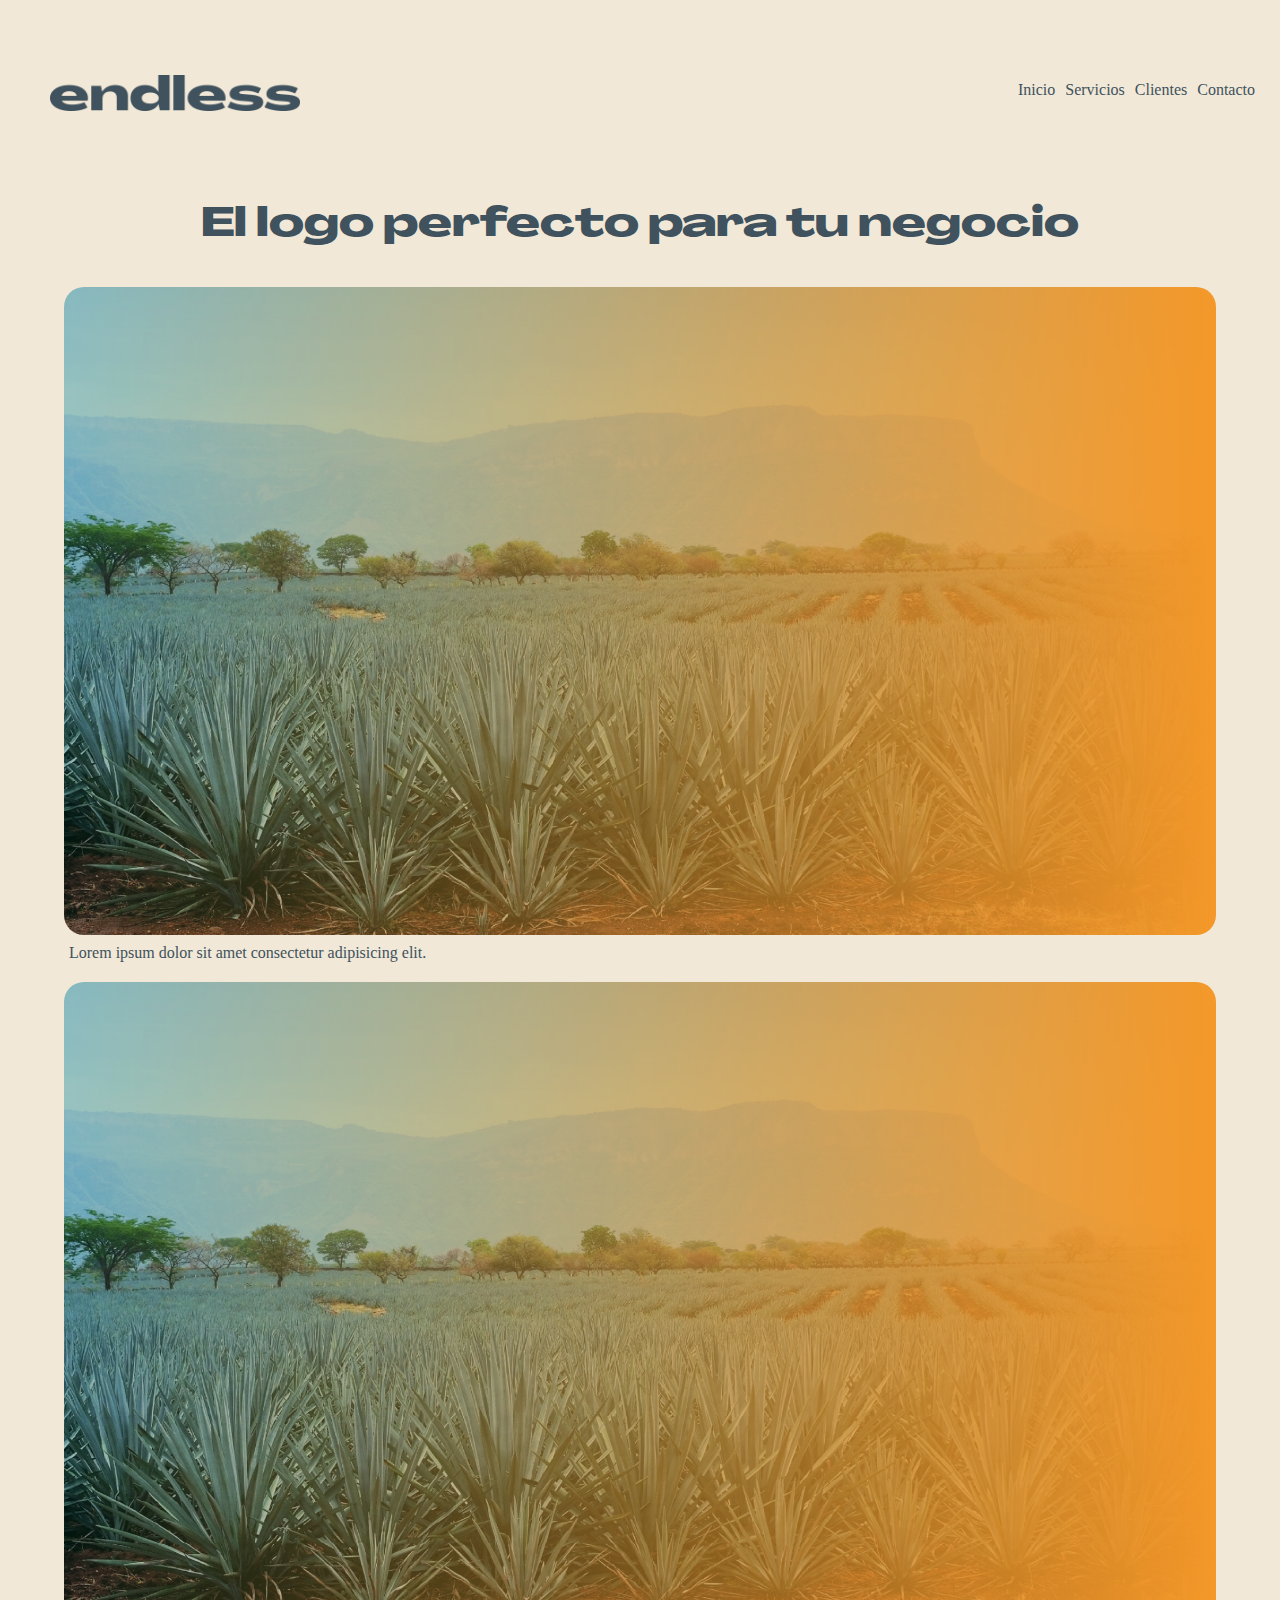
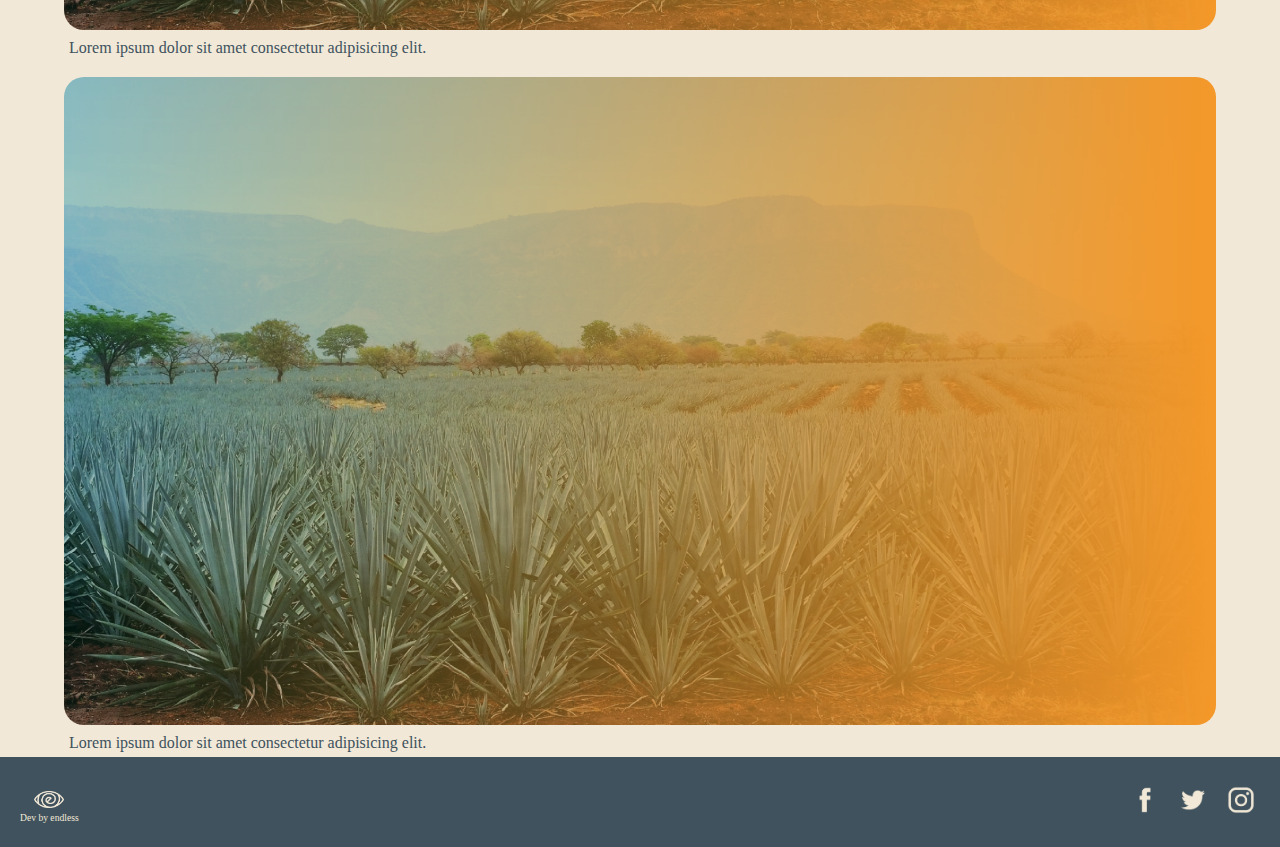
==== pages/nosotros.html @ 168ddc3c "Primer commit" ====
<!DOCTYPE html>
<html lang="en">
<head>
    <meta charset="UTF-8">
    <meta http-equiv="X-UA-Compatible" content="IE=edge">
    <meta name="viewport" content="width=device-width, initial-scale=1.0">
    <link rel="stylesheet" href="../css/style.css">
    <title>Nosotros</title>
</head>
<body>
    <!-- Header -->
    <header class="index-header">
        <a href="../index.html">
            <img src="../media/endless-logo.png" alt="logo">
        </a>
        <nav>
            <ul class="text-color">
                <li>
                    <a href="../index.html">Inicio</a>
                </li>
                <li>
                    <a href="../pages/servicios.html">Servicios</a>
                </li>
                <li>
                    <a href="../pages/clientes.html">Clientes</a>
                </li>
                <li>
                    <a href="../pages/contacto.html">Contacto</a>
                </li>
            </ul>
        </nav>
    </header>    
    <!-- Main -->
    <main class="index-main">
        <section class="index-cards">
            <h1 class="text-color">
                El logo perfecto para tu negocio
            </h1>
            <div class="card">
                <img src="../media/client-background.png" alt="Client">
                <p>
                    Lorem ipsum dolor sit amet consectetur adipisicing elit.
                </p>
            </div>
            <div class="card">
                <img src="../media/client-background.png" alt="Client">
                <p>
                    Lorem ipsum dolor sit amet consectetur adipisicing elit.
                </p>
            </div>
            <div class="card">
                <img src="../media/client-background.png" alt="Client">
                <p>
                    Lorem ipsum dolor sit amet consectetur adipisicing elit.
                </p>
            </div>
        </section>
    </main>
    
    <!-- Footer -->
    <footer class="index-footer">
        <div class="footer-top">
            <img style="width:30px; margin-top: 10px;" src="../media/endless-icon.png" alt="Logo">
            <p>
                Dev by endless
            </p>
        </div>
        <nav>
            <ul>
                <li>
                    <a class="index-footer-social" href="#">
                        <img src="../media/facebook-icon.png" alt="Facebook">
                    </a>
                </li>
                <li>
                    <a class="index-footer-social" href="#">
                        <img src="../media/twitter-icon.png" alt="Twitter">
                    </a>
                </li>
                <li>
                    <a class="index-footer-social" href="#">
                        <img src="../media/instagram-icon.png" alt="Instagram">
                    </a>
                </li>
            </ul>
        </nav>
    </footer>
</body>
</html>
---- css/style.css ----
*{
    box-sizing: border-box;
    margin: 0;
    padding: 0;
}
a{
    text-decoration: none;
}
li{
    list-style: none;
}
@font-face{
    font-family: Agrandir-bold;
    src: url(../fonts/Agrandir-GrandHeavy.otf);
}
/* Estilos header */

.index-header{
    background-color: #f1e8d7;
    display: flex;
    flex-direction: column;
    justify-content: center;
    align-items: center;
    height: 10vh;
    width: 100vw;
}
.index-header img{
    margin-top: 10px;
    padding: 5px;
    width: 250px;
}
.index-header ul{
    display: flex;
}
.index-header li{
    font-family: Agrandir;
    font-size: 0.7rem;
    padding: 5px;
}
.index-header a{
    color: #40525d;
}

/* Estilos main */

.index-main{
    background-color: #f1e8d7;
    /* margin: 10px;
    padding: 10px; */
    height: 80vh;
    width: 100vw;
}
.index-main h1{
    font-family: Agrandir-bold;
    font-size: 1.4rem;
    color: #40525d;
    margin: 10px;
}
.index-main p{
    font-family: Agrandir;
    font-size: 0.7rem;
    color: #40525d;
} 
.index-cards img{
    width: 95vw;
    border-radius: 15px;
}
.index-cards{
    display: flex;
    flex-direction: column;
    align-items: center;
    gap: 15px;
}
.main-form{
    background-color: #f1e8d7;
    /* margin: 10px;
    padding: 10px; */
    height: 80vh;
    width: 100vw;  
}
.main-form h2{
    font-family: Agrandir-bold;
    font-size: 1.5rem;
    color: #40525d;
    margin: 10px; 
}
.form-text{
    font-family: Agrandir;
    color: #40525d;
}
.form{
    display: flex;
    flex-direction: column;
    align-items: center;
}


/* Estilos footer */

.index-footer{
    background-color: #40525d;
    display: flex;
    flex-direction: column;
    align-items: center;
    height: 10vh;
    width: 100vw;
}
.footer-top{
    display: flex;
    flex-direction: column;
    align-items: center;
}
.index-footer img{
    width: 30px;
    margin: 4px;
}
.index-footer p{
    font-family: Agrandir;
    font-size: 0.6em;
    color: #f1e8d7;
}
.index-footer ul{
    display: flex;
}
.index-footer li{
    font-size: 0.6rem;
}

/* Media queries */

@media screen and (min-width: 768px) {
    .index-header{
        background-color: #f1e8d7;
        display: flex;
        flex-direction: row;
        justify-content: space-between;
        align-items: center;
        height: 20vh;
        width: 100vw;
    }
    .index-header img{
        padding: 50px;
        width: 350px;
    }
    .index-header ul{
        display: flex;
        padding: 20px;
    }
    .index-header li{
        font-size: 1rem;
        padding: 5px;
    }
    .index-main{
        background-color: #f1e8d7;
        height: auto;
        width: 100vw;
    }
    .index-main h1{
        font-size: 2.5rem;
        padding: 10px;
    }
    .index-main p{
        font-size: 1rem;
        padding: 5px;
    }
    .index-cards img{
        width: 90vw;
        border-radius: 20px;
    }
    .index-cards{
        display: flex;
        flex-direction: column;
        align-items: center;
        gap: 15px;
    }
    .main-form h2{
        font-family: Agrandir-bold;
        font-size: 2rem;
        color: #40525d;
        margin: 10px; 
    }
    .index-footer{
        background-color: #40525d;
        display: flex;
        flex-direction: row;
        justify-content: space-between;
        align-items: center;
        height: 10vh;
        width: 100vw;
    }
    .footer-top{
        display: flex;
        flex-direction: column;
        align-items: center;
        margin: 20px;
    }
    .index-footer ul{
        display: flex;
        margin: 15px;
    }
    .index-footer li{
        font-size: 1rem;
        padding: 5px;
    }
}
@media screen and (min-width: 1440px) {
    .index-header{
        background-color: #f1e8d7;
        display: flex;
        flex-direction: row;
        justify-content: space-between;
        align-items: center;
        height: 20vh;
        width: 100vw;
    }
    .index-header img{
        padding: 60px;
        width: 500px;
    }
    .index-header ul{
        display: flex;
        padding: 50px;
    }
    .index-header li{
        font-size: 1.5rem;
        padding: 15px;
    }
    .index-main{
        background-color: #f1e8d7;
        height: auto;
        width: 100vw;
    }   
    .index-main h1{
        font-size: 5rem;
        padding: 10px;
    } 
    .index-main p{
        font-size: 1rem;
        padding: 5px;
    }
    .index-cards img{
        width: 90vw;
        border-radius: 50px;
    }
    .index-cards{
        display: flex;
        flex-direction: column;
        align-items: center;
        gap: 15px;
    }
    .main-form h2{
        font-family: Agrandir-bold;
        font-size: 4rem;
        color: #40525d;
        margin: 10px; 
    }
    .index-footer{
        background-color: #40525d;
        display: flex;
        flex-direction: row;
        justify-content: space-between;
        align-items: center;
        height: 10vh;
        width: 100vw;
    }
    .index-footer ul{
        display: flex;
        margin: 10px;
    }
    .index-footer li{
        font-size: 1rem;
        padding: 5px;
    }
    .index-footer img{
        width: 40px;
        margin: 5px;
    }
}
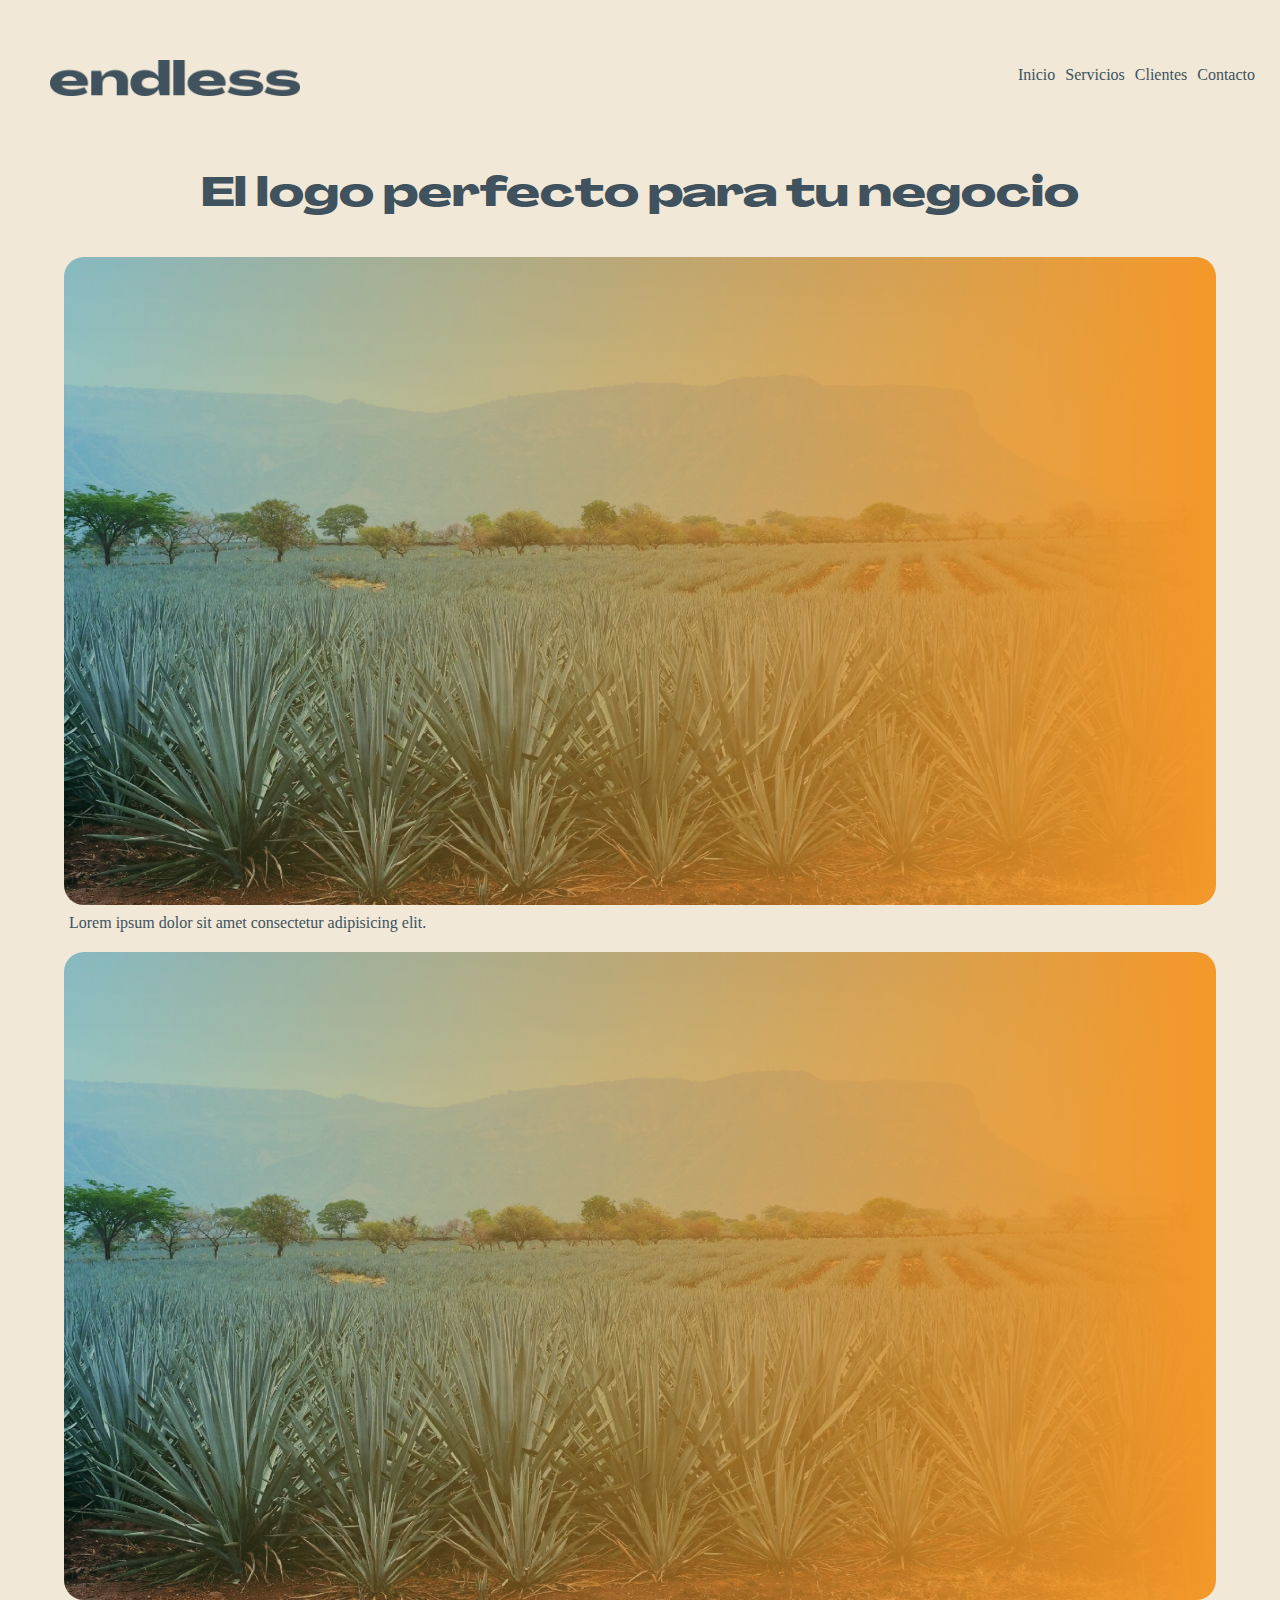
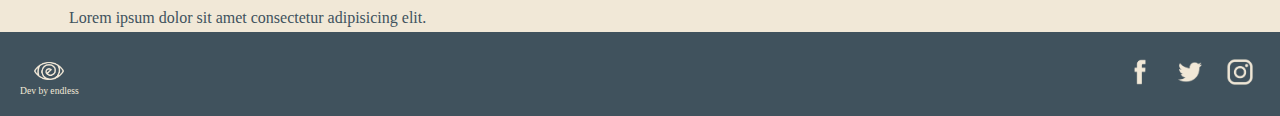
==== commit d9960f17: "AAAAAAAAAAAAAAAAAAAAAAAAAAAH" ====
--- a/pages/nosotros.html
+++ b/pages/nosotros.html
@@ -48,12 +48,6 @@
                     Lorem ipsum dolor sit amet consectetur adipisicing elit.
                 </p>
             </div>
-            <div class="card">
-                <img src="../media/client-background.png" alt="Client">
-                <p>
-                    Lorem ipsum dolor sit amet consectetur adipisicing elit.
-                </p>
-            </div>
         </section>
     </main>
     
--- a/css/style.css
+++ b/css/style.css
@@ -21,12 +21,12 @@
     flex-direction: column;
     justify-content: center;
     align-items: center;
-    height: 10vh;
-    width: 100vw;
+    /* height: 10vh;
+    width: 100vw; */
 }
 .index-header img{
     margin-top: 10px;
-    padding: 5px;
+    /* padding: 5px; */
     width: 250px;
 }
 .index-header ul{
@@ -45,8 +45,6 @@
 
 .index-main{
     background-color: #f1e8d7;
-    /* margin: 10px;
-    padding: 10px; */
     height: 80vh;
     width: 100vw;
 }
@@ -102,8 +100,8 @@
     display: flex;
     flex-direction: column;
     align-items: center;
-    height: 10vh;
-    width: 100vw;
+    /* height: 10vh;
+    width: 100vw; */
 }
 .footer-top{
     display: flex;
@@ -112,7 +110,7 @@
 }
 .index-footer img{
     width: 30px;
-    margin: 4px;
+    margin: 5px;
 }
 .index-footer p{
     font-family: Agrandir;
@@ -135,8 +133,8 @@
         flex-direction: row;
         justify-content: space-between;
         align-items: center;
-        height: 20vh;
-        width: 100vw;
+        /* height: 20vh;
+        width: 100vw; */
     }
     .index-header img{
         padding: 50px;
@@ -185,8 +183,8 @@
         flex-direction: row;
         justify-content: space-between;
         align-items: center;
-        height: 10vh;
-        width: 100vw;
+        /* height: 10vh;
+        width: 100vw; */
     }
     .footer-top{
         display: flex;
@@ -210,11 +208,11 @@
         flex-direction: row;
         justify-content: space-between;
         align-items: center;
-        height: 20vh;
-        width: 100vw;
+        /* height: 20vh;
+        width: 100vw; */
     }
     .index-header img{
-        padding: 60px;
+        /* padding: 60px; */
         width: 500px;
     }
     .index-header ul{
@@ -231,11 +229,11 @@
         width: 100vw;
     }   
     .index-main h1{
-        font-size: 5rem;
+        font-size: 3.5rem;
         padding: 10px;
     } 
     .index-main p{
-        font-size: 1rem;
+        font-size: 2rem;
         padding: 5px;
     }
     .index-cards img{
@@ -260,8 +258,8 @@
         flex-direction: row;
         justify-content: space-between;
         align-items: center;
-        height: 10vh;
-        width: 100vw;
+        /* height: 10vh;
+        width: 100vw; */
     }
     .index-footer ul{
         display: flex;
